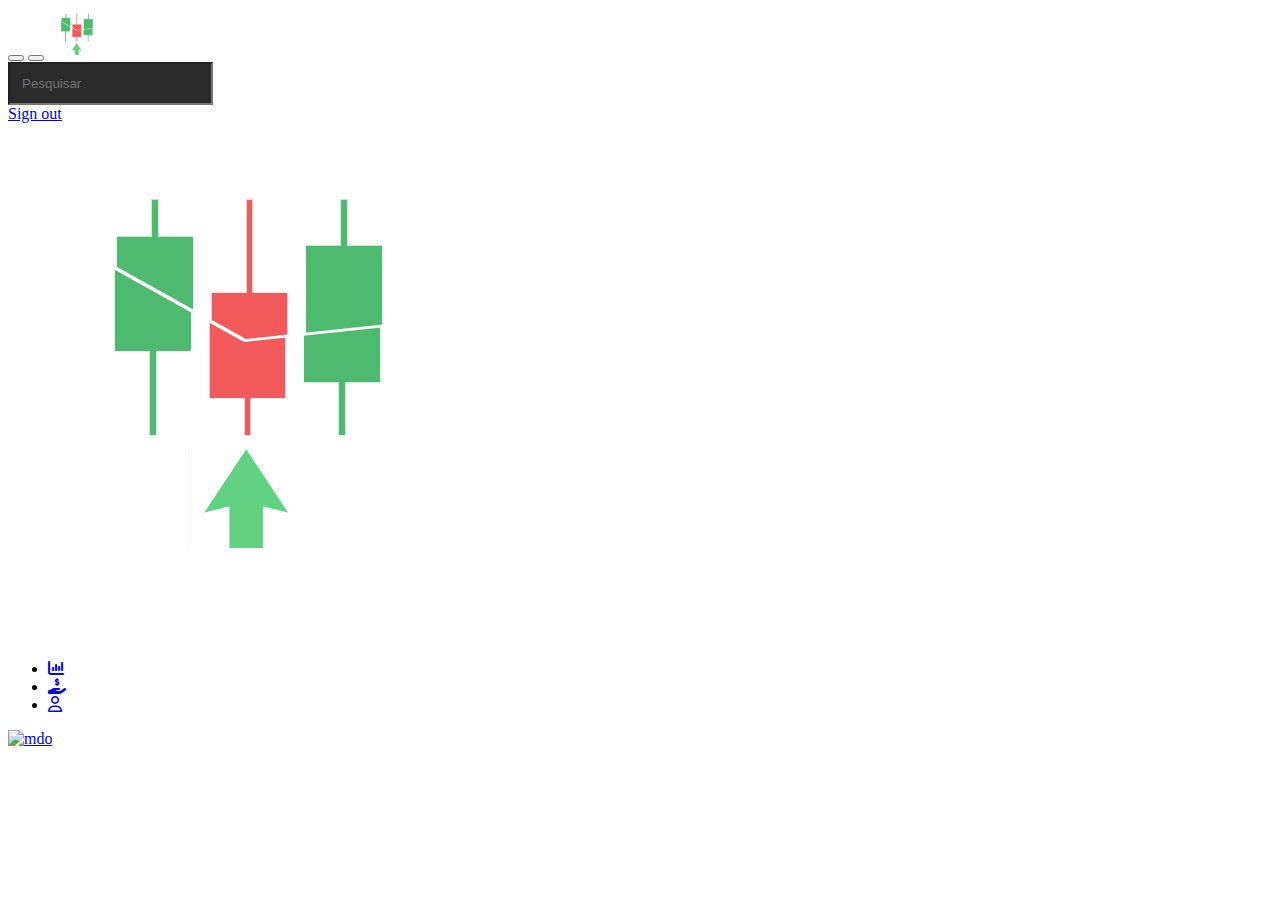
==== index.html @ 85a6a933 "envio-1 navbar" ====
<!doctype html>
<html lang="en">
  <head>
    <meta charset="utf-8">
    <meta name="viewport" content="width=device-width, initial-scale=1">
    <title>The Trade Killer!</title>
    <link rel="stylesheet" href="./style/style.css">
    <link rel="stylesheet" href="/fontawesome-free-6.2.0-web/css/all.css">
    <link rel="shortcut icon" href="./img/logo_trade.png" type="image/x-icon">
  </head>
  <body>

    <header class="navbar navbar-dark sticky-top bg-dark flex-nowrap p-0 shadow">

        <button class="navbar-toggler me-auto border-0" type="button" data-bs-toggle="offcanvas" data-bs-target="#offcanvasDarkNavbar" aria-controls="offcanvasDarkNavbar">
            <span class="navbar-toggler-icon"></span>
          </button>
        
        

        <button class="navbar-toggler position-absolute d-md-none collapsed" type="button" data-bs-toggle="collapse" data-bs-target="#sidebarMenu" aria-controls="sidebarMenu" aria-expanded="false" aria-label="Toggle navigation">
          <span class="navbar-toggler-icon"></span>
        </button>

        <img src="./img/img-nav.png" class="img-fluid me-auto" alt="" style="height:50px ;">

        
        <div class="w-75 me-auto input-group">
            <input class="form-control form-control-dark text-white bg-novo-cinza padding-novo-input rounded-0 border-0 " type="text" placeholder="Pesquisar" aria-label="Search" id="area_pesq">
        </div>

        <div class="navbar-nav me-auto">
          <div class="nav-item text-nowrap">
            <a class="nav-link px-3" href="#">Sign out</a>
          </div>

        </div>
      </header>

    <nav class="">

        <div class="d-flex">

          <div class="">


          <div class="offcanvas offcanvas-start text-bg-dark" tabindex="-1" id="offcanvasDarkNavbar" aria-labelledby="offcanvasDarkNavbarLabel" style="width:100px ;">

            <div class="offcanvas-header">
              <img src="./img/logo_trade.png" class="img-fluid" alt="">
            </div>

        
            <div class="offcanvas-body" >

                <a href="/" class="d-block p-3 link-dark text-decoration-none" data-bs-toggle="tooltip" data-bs-placement="left" data-bs-original-title="Icon-only">
                    <img src="" alt="">
                    <span class="visually-hidden"></span>
                  </a>

                  <ul class="nav nav-pills nav-flush flex-column mb-auto text-center">
                    
                    <li class="nav-item item-li transicao_item">
                      <a href="#" class="nav-link py-2 border-bottom rounded-0 text-white text-white-1 fs-4" aria-current="page" data-bs-toggle="tooltip" data-bs-placement="left" aria-label="Home" data-bs-original-title="Home">
                        <i class="fa-solid fa-chart-column"></i>
                      </a>
                    </li>

                    <li class="nav-item item-li transicao_item">
                      <a href="#" class="nav-link py-2 border-bottom rounded-0 text-white text-white-1 fs-4" aria-current="page" data-bs-toggle="tooltip" data-bs-placement="left" aria-label="Home" data-bs-original-title="Home">
                        <i class="fa-solid fa-hand-holding-dollar"></i>
                      </a>
                    </li>

                    <li class="nav-item item-li transicao_item">
                      <a href="#" class="nav-link py-2 border-bottom rounded-0 text-white text-white-1 fs-4" aria-current="page" data-bs-toggle="tooltip" data-bs-placement="left" aria-label="Home" data-bs-original-title="Home">
                        <i class="fa-regular fa-user"></i>
                      </a>
                    </li>
                   
                  </ul>
                  
                
            </div>

            <div class="offcanvas-footer"> 

                <div class="dropdown border-top">
                    <a href="https://github.com/juanfariastk" class="d-flex align-items-center justify-content-center p-3 link-light text-decoration-none dropdown-toggle item-li transicao_item_final_nav" data-bs-toggle="dropdown" aria-expanded="false">
                      <img src="https://cabanadoleitor.com.br/wp-content/uploads/2020/07/EM_SB_YONE_Inventory.YONE_ACCESSORIES_10_16.png" alt="mdo" width="38" height="38" class="rounded-circle img-efeito">
                    </a>
                  </div>

            </div>

            
          </div>
          
        </div>
        
      </nav>
    

    
    <script src="./js/script.js"></script>
    <link href="https://cdn.jsdelivr.net/npm/bootstrap@5.2.2/dist/css/bootstrap.min.css" rel="stylesheet" integrity="sha384-Zenh87qX5JnK2Jl0vWa8Ck2rdkQ2Bzep5IDxbcnCeuOxjzrPF/et3URy9Bv1WTRi" crossorigin="anonymous">
    <script src="https://cdn.jsdelivr.net/npm/bootstrap@5.2.2/dist/js/bootstrap.bundle.min.js" integrity="sha384-OERcA2EqjJCMA+/3y+gxIOqMEjwtxJY7qPCqsdltbNJuaOe923+mo//f6V8Qbsw3" crossorigin="anonymous"></script>
  </body>
</html>
---- style/style.css ----
.navbar-toggler:focus,
.navbar-toggler:active,
.navbar-toggler-icon:focus {
    outline: none !important;
    box-shadow: none !important;
}

.padding-novo-input{
    padding:12px !important; 
}

.bg-novo-cinza{
    background-color: rgb(43, 43, 43) !important;
}

.form-control-dark:focus{
    background-color: rgb(238, 238, 238) !important;
    color: black !important;
    transform: scale(1.03);
    transition: transform 200ms ease-in-out;
}

.text-white-1:hover{
    color: rgb(238, 238, 238) !important; 
}

.item-li:hover {
    transform: scale(1.2);
    border-radius: 10%;
    font-weight: bolder;
    cursor: pointer;
  }
  
.item-li.transicao_item {
    transition: transform 150ms ease-in-out;
}

.item-li.transicao_item_final_nav {
    transition: transform 150ms ease-in-out;
}

.img-efeito:hover{
    box-shadow: 0px 0px 8px rgb(255, 255, 255);
}
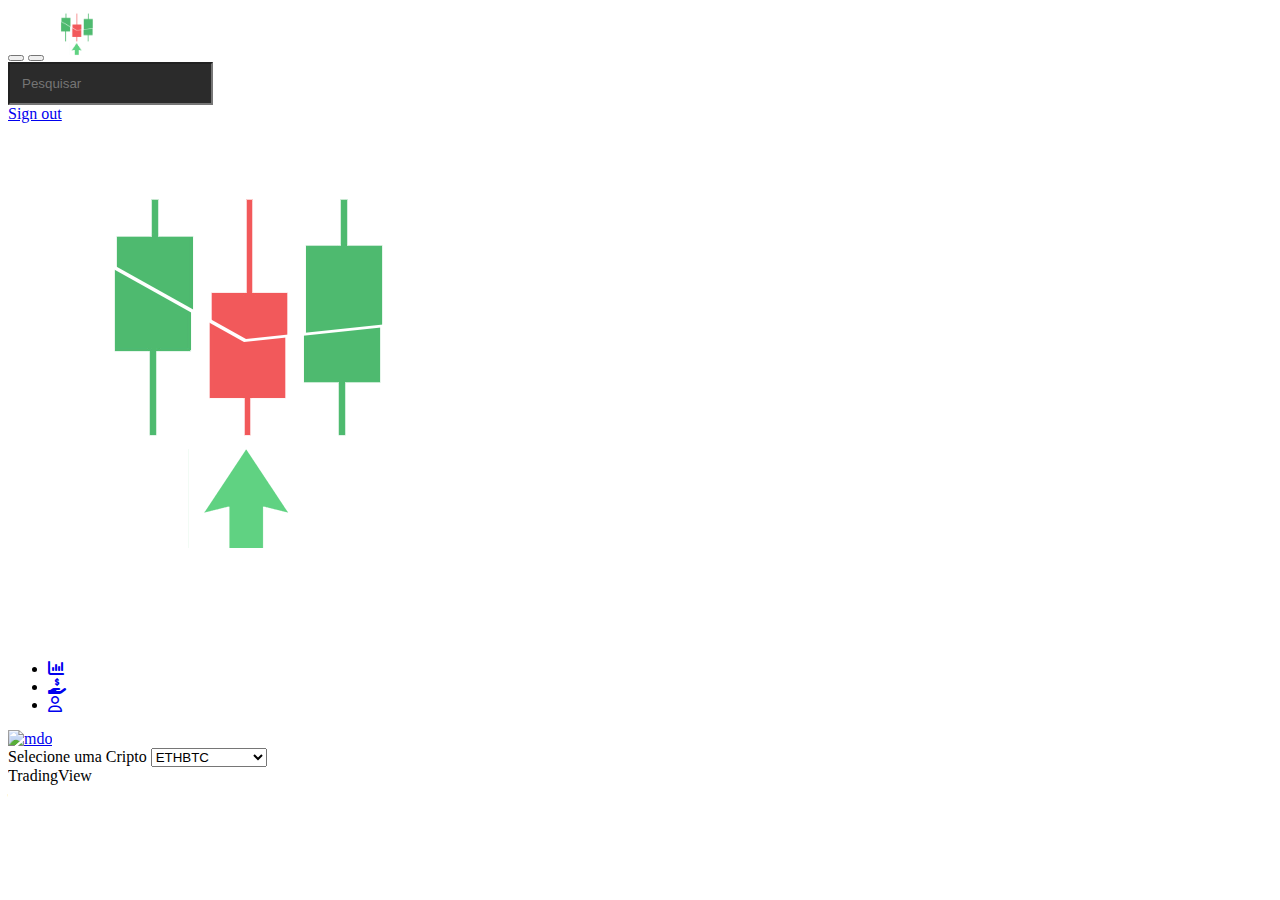
==== commit 227a4f36: "envio 2 - com pré gráficos" ====
--- a/index.html
+++ b/index.html
@@ -99,9 +99,42 @@
         </div>
         
       </nav>
+
+      <main class="row">
+
+        <div class="col-md-12 row m-4">
+
+          <div class="col-md-6">
+          
+            
+
+            <div id="tradingview-widget-container">
+
+              <div id="tradingview_chart1"></div>
+              <div class="input-group ms-3 mt-2 w-50">
+                <span class="input-group-text text-light bg-dark">Selecione uma Cripto</span>
+                <select class="form-select" onChange="carregar_grafico()" name="grafico_trading" id="pares"></select>
+                
+              </div>
     
+            
+            </div>
+          </div>
 
+          <div class="col-md-5">
+
+            <div class="tradingview-widget-container">
+              <div id="tradingview_chart2"></div>
+              <div class="tradingview-widget-copyright"><a href="https://in.tradingview.com/symbols/BINANCE-BTCUSDT/" rel="noopener" target="_blank"></a>TradingView</div>
+            </div>
+          </div>
+
+        </div>
+      </main>
     
+    <script type="text/javascript" src="https://s3.tradingview.com/tv.js"></script>
+    <script src="./js/charts_disp.js"></script>
+    <script type="text/javascript" src="./js/script_trading_view.js"></script>
     <script src="./js/script.js"></script>
     <link href="https://cdn.jsdelivr.net/npm/bootstrap@5.2.2/dist/css/bootstrap.min.css" rel="stylesheet" integrity="sha384-Zenh87qX5JnK2Jl0vWa8Ck2rdkQ2Bzep5IDxbcnCeuOxjzrPF/et3URy9Bv1WTRi" crossorigin="anonymous">
     <script src="https://cdn.jsdelivr.net/npm/bootstrap@5.2.2/dist/js/bootstrap.bundle.min.js" integrity="sha384-OERcA2EqjJCMA+/3y+gxIOqMEjwtxJY7qPCqsdltbNJuaOe923+mo//f6V8Qbsw3" crossorigin="anonymous"></script>
--- a/style/style.css
+++ b/style/style.css
@@ -1,6 +1,11 @@
 .navbar-toggler:focus,
 .navbar-toggler:active,
 .navbar-toggler-icon:focus {
+    outline: none !important;
+    box-shadow: none !important;
+}
+.form-select:focus,
+.form-select:active{
     outline: none !important;
     box-shadow: none !important;
 }
@@ -41,4 +46,5 @@
 
 .img-efeito:hover{
     box-shadow: 0px 0px 8px rgb(255, 255, 255);
-}+}
+
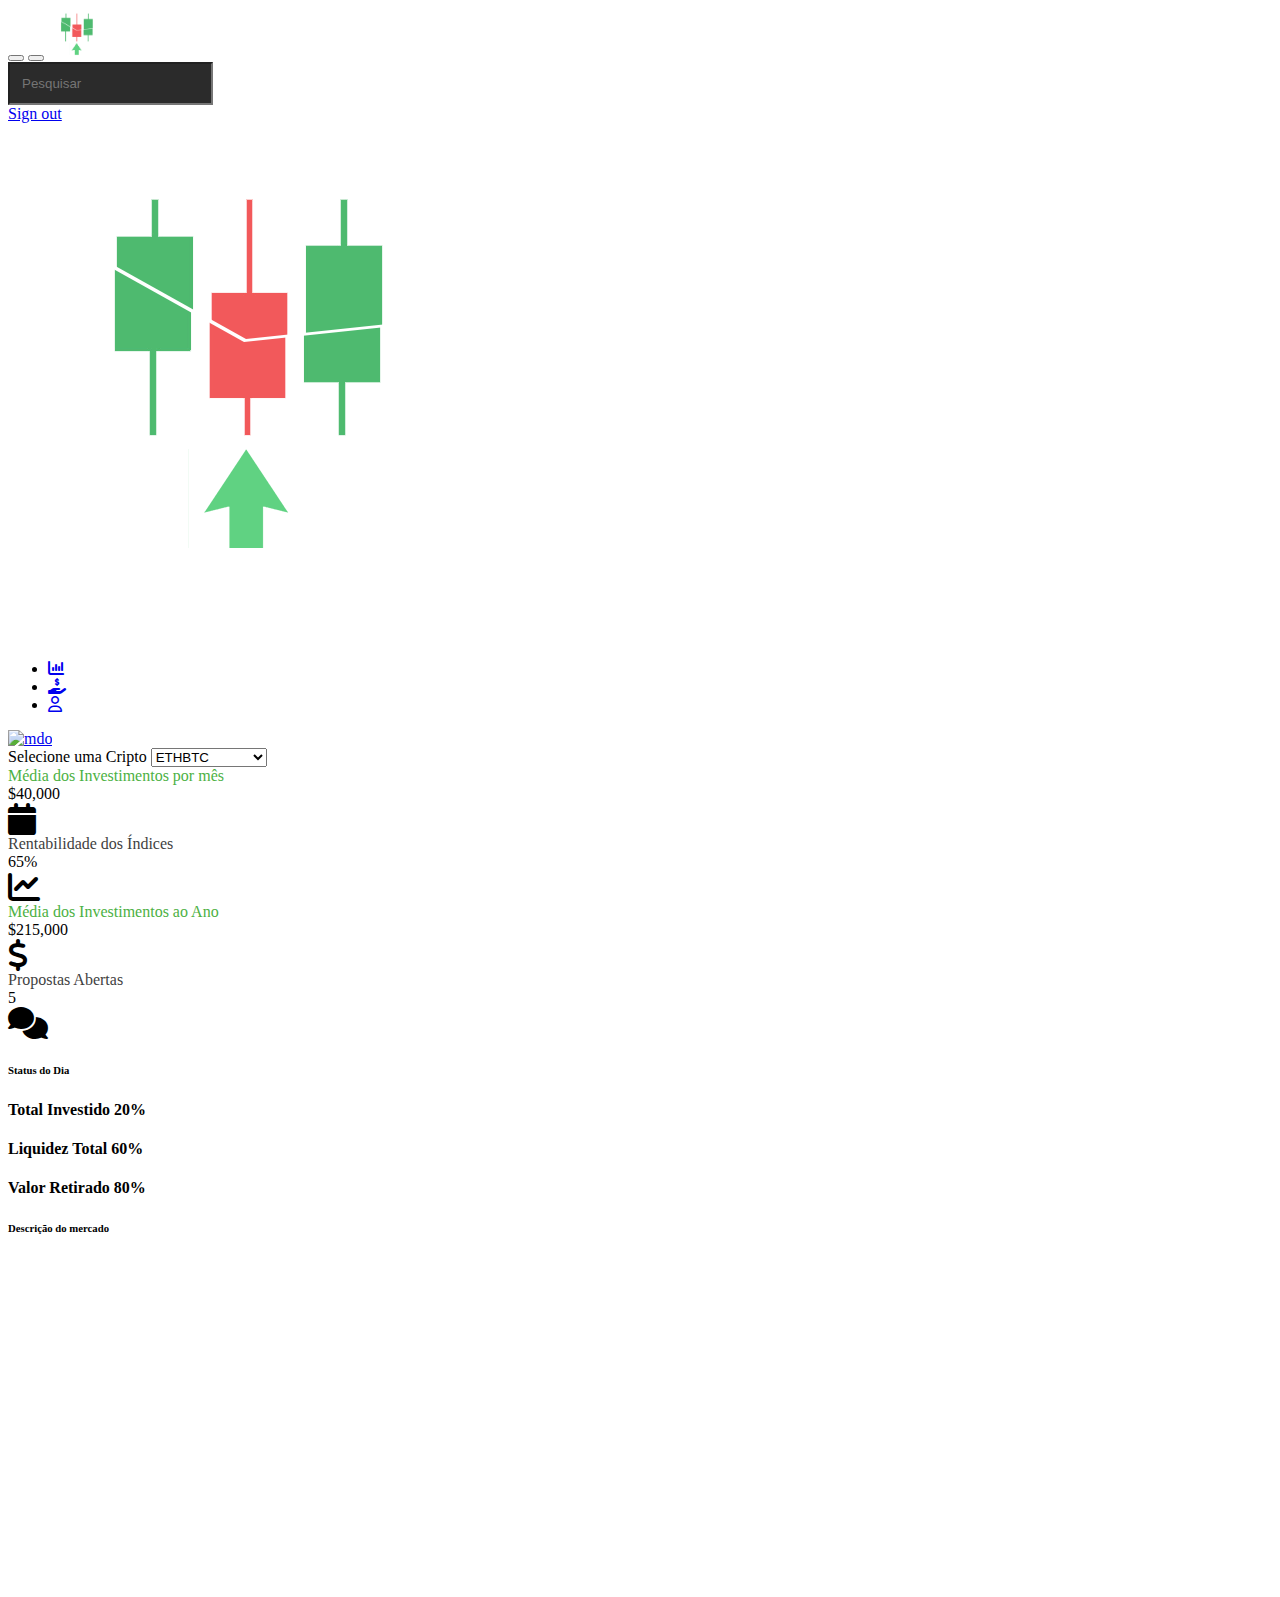
==== commit 09392a42: "envio 3 com alteracoes no layout e novos widgets" ====
--- a/index.html
+++ b/index.html
@@ -85,8 +85,8 @@
 
             <div class="offcanvas-footer"> 
 
-                <div class="dropdown border-top">
-                    <a href="https://github.com/juanfariastk" class="d-flex align-items-center justify-content-center p-3 link-light text-decoration-none dropdown-toggle item-li transicao_item_final_nav" data-bs-toggle="dropdown" aria-expanded="false">
+                <div class="border-top">
+                    <a href="https://github.com/juanfariastk" class="d-flex align-items-center justify-content-center p-3 link-light text-decoration-none item-li transicao_item_final_nav" data-bs-toggle="dropdown" aria-expanded="false">
                       <img src="https://cabanadoleitor.com.br/wp-content/uploads/2020/07/EM_SB_YONE_Inventory.YONE_ACCESSORIES_10_16.png" alt="mdo" width="38" height="38" class="rounded-circle img-efeito">
                     </a>
                   </div>
@@ -100,13 +100,11 @@
         
       </nav>
 
-      <main class="row">
-
-        <div class="col-md-12 row m-4">
+      <section class="row">
+
+        <div class="col-md-12 row m-2">
 
           <div class="col-md-6">
-          
-            
 
             <div id="tradingview-widget-container">
 
@@ -116,21 +114,211 @@
                 <select class="form-select" onChange="carregar_grafico()" name="grafico_trading" id="pares"></select>
                 
               </div>
-    
             
             </div>
-          </div>
-
-          <div class="col-md-5">
+
+          </div>
+
+          <div class="col-md-5 d-sm-none d-lg-block">
 
             <div class="tradingview-widget-container">
+
               <div id="tradingview_chart2"></div>
-              <div class="tradingview-widget-copyright"><a href="https://in.tradingview.com/symbols/BINANCE-BTCUSDT/" rel="noopener" target="_blank"></a>TradingView</div>
-            </div>
-          </div>
-
-        </div>
-      </main>
+              <div class="tradingview-widget-copyright"><a href="https://in.tradingview.com/symbols/BINANCE-BTCUSDT/" rel="noopener" target="_blank"></a></div>
+
+            </div>
+
+          </div>
+
+        </div>
+
+      </section>
+
+      <section class="row m-1 mt-2">
+
+        <div class="col-xl-3 col-md-6 mb-4">
+
+            <div class="card border-left-primary shadow h-100 py-2 item-li2 transicao_item">
+
+                <div class="card-body">
+
+                    <div class="row no-gutters align-items-center">
+
+                        <div class="col mr-2">
+
+                            <div class="text-xs font-weight-bold text-success-1 text-uppercase mb-1">                        
+                                Média dos Investimentos por mês</div>
+                            <div class="h5 mb-0 font-weight-bold text-gray-800" id="valor_investimentos_mensal">$40,000</div>
+
+                        </div>
+
+                        <div class="col-auto">
+                            <i class="fas fa-calendar fa-2x text-gray-300"></i>
+                        </div>
+                    </div>
+                </div>
+            </div>
+        </div>
+ 
+        <div class="col-xl-3 col-md-6 mb-4">
+
+            <div class="card border-left-info shadow h-100 py-2 item-li2 transicao_item">
+
+                <div class="card-body">
+
+                    <div class="row no-gutters align-items-center">
+
+                        <div class="col mr-2">
+
+                            <div class="text-xs font-weight-bold text-secondary-1 text-uppercase mb-1">Rentabilidade dos Índices
+                            </div>
+
+                            <div class="row no-gutters align-items-center">
+                                <div class="col-auto">
+                                    <div class="h5 mb-0 mr-3 font-weight-bold text-gray-800">65%</div>
+                                </div>
+
+                                <div class="col">
+                                    <div class="progress progress-sm mr-2">
+                                        <div class="progress-bar progress-bar-striped progress-bar-animated bg-dark" role="progressbar" style="width: 55%" aria-valuenow="65" aria-valuemin="0" aria-valuemax="100"></div>
+                                    </div>
+
+                                </div>
+
+                            </div>
+
+                        </div>
+                        
+                        <div class="col-auto">
+                            <i class="fa-solid fa-chart-line fa-2x text-gray-300"></i>
+                        </div>
+
+                    </div>
+                </div>
+            </div>
+        </div>
+
+        <div class="col-xl-3 col-md-6 mb-4">
+
+          <div class="card border-left-success shadow h-100 py-2 item-li2 transicao_item">
+
+              <div class="card-body">
+
+                  <div class="row no-gutters align-items-center">
+
+                      <div class="col mr-2">
+
+                          <div class="text-xs font-weight-bold text-success-1 text-uppercase mb-1">
+                              Média dos Investimentos ao Ano</div>
+
+                          <div class="h5 mb-0 font-weight-bold text-gray-800" id="valor_investimentos_anual">$215,000</div>
+
+                      </div>
+
+                      <div class="col-auto">
+                          <i class="fas fa-dollar-sign fa-2x text-gray-300"></i>
+                      </div>
+
+                  </div>
+              </div>
+          </div>
+      </div>
+
+        <div class="col-xl-3 col-md-6 mb-4">
+
+            <div class="card border-left-warning shadow h-100 py-2 item-li2 transicao_item">
+
+                <div class="card-body">
+
+                    <div class="row no-gutters align-items-center">
+
+                        <div class="col mr-2">
+
+                            <div class="text-xs font-weight-bold text-secondary-1 text-uppercase mb-1">
+                                Propostas Abertas</div>
+                            <div class="h5 mb-0 font-weight-bold text-gray-800" id="propostas_abertas">5</div>
+
+                        </div>
+
+                        <div class="col-auto">
+                            <i class="fas fa-comments fa-2x text-gray-300"></i>
+                        </div>
+
+                    </div>
+                </div>
+            </div>
+        </div>
+      </section>
+
+      <section class="row m-1">
+        
+        <div class="col-lg-6 mb-4">
+            
+            <div class="card shadow mb-4 mt-5">
+                <div class="card-header py-3">
+                    <h6 class="m-0 font-weight-bold text-dark">Status do Dia</h6>
+                </div>
+                <div class="card-body">
+                  
+                    <h4 class="small font-weight-bold">Total Investido <span class="float-right">20%</span></h4>
+                    <div class="progress mb-4 ">
+                        <div class="progress-bar bg-dark" role="progressbar" style="width: 20%" aria-valuenow="20" aria-valuemin="0" aria-valuemax="100"></div>
+                    </div>
+
+                    <h4 class="small font-weight-bold">Liquidez Total <span class="float-right">60%</span></h4>
+                    <div class="progress mb-4">
+                        <div class="progress-bar bg-dark" role="progressbar" style="width: 60%" aria-valuenow="60" aria-valuemin="0" aria-valuemax="100"></div>
+                    </div>
+
+                    <h4 class="small font-weight-bold">Valor Retirado <span class="float-right">80%</span></h4>
+                    <div class="progress mb-4">
+                        <div class="progress-bar bg-dark" role="progressbar" style="width: 80%" aria-valuenow="80" aria-valuemin="0" aria-valuemax="100"></div>
+                    </div>
+                    
+                </div>
+            </div>
+
+        </div>
+
+        <div class="col-lg-6 mb-4">
+
+            <div class="card shadow mb-4" >
+                <div class="card-header bg-dark py-3">
+                    <h6 class="m-0 font-weight-bold text-light">Descrição do mercado</h6>
+                </div>
+
+                <div class="card-body" style="height:330px">
+
+                    <div class="" style="height:280px ;">
+                               
+                      <div class="tradingview-widget-container">
+                        <div class="tradingview-widget-container__widget"></div>
+                        <div class="tradingview-widget-copyright"></div>
+                        <p class="" id="p_desc_mercado"></p>
+                        <script type="text/javascript" src="https://s3.tradingview.com/external-embedding/embed-widget-events.js" async>
+                          {
+                          "width": "100%",
+                          "height": "100%",
+                          "colorTheme": "dark",
+                          "isTransparent": false,
+                          "locale": "br",
+                          "importanceFilter": "-1,0,1",
+                          "currencyFilter": "USD,EUR,ITL,NZD,CHF,AUD,FRF,JPY,ZAR,TRL,CAD,DEM,MXN,ESP,GBP"
+                        }
+                        </script>
+                        
+                      </div>
+                      
+                    </div>              
+                    
+                </div>
+            </div>
+
+
+        </div>
+      
+      </section>
+      
     
     <script type="text/javascript" src="https://s3.tradingview.com/tv.js"></script>
     <script src="./js/charts_disp.js"></script>
--- a/style/style.css
+++ b/style/style.css
@@ -9,7 +9,19 @@
     outline: none !important;
     box-shadow: none !important;
 }
+.form-control:focus,
+.form-control:active{
+    outline: none !important;
+    box-shadow: none !important;
+}
 
+.text-secondary-1{
+    color: rgb(63, 63, 63);
+}
+
+.text-success-1{
+    color:rgb(76, 177, 67);
+}
 .padding-novo-input{
     padding:12px !important; 
 }
@@ -34,14 +46,21 @@
     border-radius: 10%;
     font-weight: bolder;
     cursor: pointer;
-  }
-  
+}
+
+.item-li2:hover{
+    transform: scale(1.1);
+}
+
+.item-li2.transicao_item{
+    transition: transform 300ms ease-in-out;
+}
 .item-li.transicao_item {
     transition: transform 150ms ease-in-out;
 }
 
 .item-li.transicao_item_final_nav {
-    transition: transform 150ms ease-in-out;
+    transition: transform 250ms ease-in-out;
 }
 
 .img-efeito:hover{
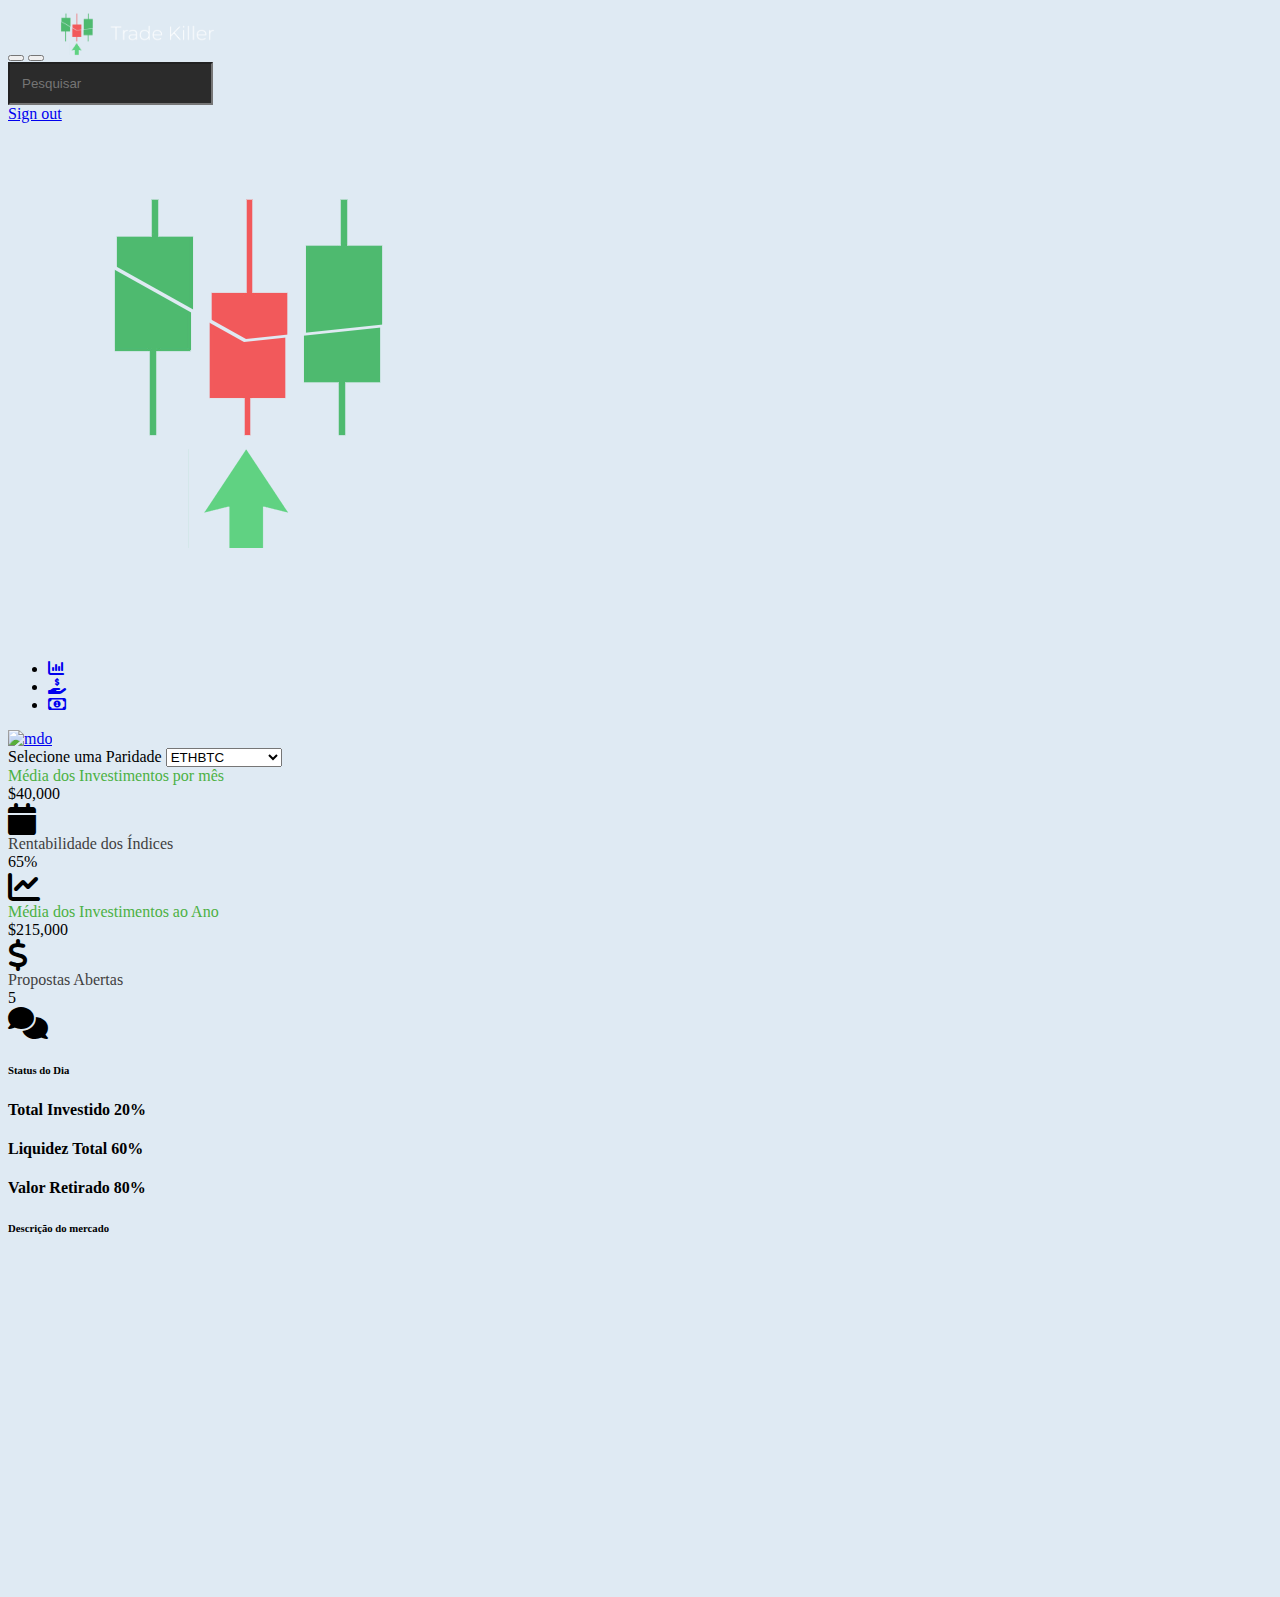
==== commit c6ae4ba3: "envio com alterações no script, html e ajustes responsivos" ====
--- a/index.html
+++ b/index.html
@@ -5,10 +5,10 @@
     <meta name="viewport" content="width=device-width, initial-scale=1">
     <title>The Trade Killer!</title>
     <link rel="stylesheet" href="./style/style.css">
-    <link rel="stylesheet" href="/fontawesome-free-6.2.0-web/css/all.css">
+    <link rel="stylesheet" href="./fontawesome-free-6.2.0-web/css/all.css">
     <link rel="shortcut icon" href="./img/logo_trade.png" type="image/x-icon">
   </head>
-  <body>
+  <body class="bg-geral">
 
     <header class="navbar navbar-dark sticky-top bg-dark flex-nowrap p-0 shadow">
 
@@ -61,20 +61,20 @@
                   <ul class="nav nav-pills nav-flush flex-column mb-auto text-center">
                     
                     <li class="nav-item item-li transicao_item">
-                      <a href="#" class="nav-link py-2 border-bottom rounded-0 text-white text-white-1 fs-4" aria-current="page" data-bs-toggle="tooltip" data-bs-placement="left" aria-label="Home" data-bs-original-title="Home">
+                      <a href="./index.html" class="nav-link py-2 border-bottom rounded-0 text-white text-white-1 fs-4" aria-current="page" data-bs-toggle="tooltip" data-bs-placement="left" aria-label="Home" data-bs-original-title="Home">
                         <i class="fa-solid fa-chart-column"></i>
                       </a>
                     </li>
 
                     <li class="nav-item item-li transicao_item">
-                      <a href="#" class="nav-link py-2 border-bottom rounded-0 text-white text-white-1 fs-4" aria-current="page" data-bs-toggle="tooltip" data-bs-placement="left" aria-label="Home" data-bs-original-title="Home">
+                      <a href="./planos.html" class="nav-link py-2 border-bottom rounded-0 text-white text-white-1 fs-4" aria-current="page" data-bs-toggle="tooltip" data-bs-placement="left" aria-label="Home" data-bs-original-title="Home">
                         <i class="fa-solid fa-hand-holding-dollar"></i>
                       </a>
                     </li>
 
                     <li class="nav-item item-li transicao_item">
-                      <a href="#" class="nav-link py-2 border-bottom rounded-0 text-white text-white-1 fs-4" aria-current="page" data-bs-toggle="tooltip" data-bs-placement="left" aria-label="Home" data-bs-original-title="Home">
-                        <i class="fa-regular fa-user"></i>
+                      <a href="./comprar.html" class="nav-link py-2 border-bottom rounded-0 text-white text-white-1 fs-4" aria-current="page" data-bs-toggle="tooltip" data-bs-placement="left" aria-label="Home" data-bs-original-title="Home">
+                        <i class="fa-regular fa-money-bill-1"></i>
                       </a>
                     </li>
                    
@@ -102,7 +102,7 @@
 
       <section class="row">
 
-        <div class="col-md-12 row m-2">
+        <div class="col-md-12 row m-2 d-sm-none d-lg-block">
 
           <div class="col-md-6">
 
@@ -110,7 +110,7 @@
 
               <div id="tradingview_chart1"></div>
               <div class="input-group ms-3 mt-2 w-50">
-                <span class="input-group-text text-light bg-dark">Selecione uma Cripto</span>
+                <span class="input-group-text text-light bg-dark d-sm-block">Selecione uma Paridade</span>
                 <select class="form-select" onChange="carregar_grafico()" name="grafico_trading" id="pares"></select>
                 
               </div>
@@ -119,7 +119,7 @@
 
           </div>
 
-          <div class="col-md-5 d-sm-none d-lg-block">
+          <div class="col-md-5 d-none">
 
             <div class="tradingview-widget-container">
 
@@ -162,7 +162,7 @@
  
         <div class="col-xl-3 col-md-6 mb-4">
 
-            <div class="card border-left-info shadow h-100 py-2 item-li2 transicao_item">
+            <div class="card shadow h-100 py-2 item-li2 transicao_item">
 
                 <div class="card-body">
 
@@ -200,7 +200,7 @@
 
         <div class="col-xl-3 col-md-6 mb-4">
 
-          <div class="card border-left-success shadow h-100 py-2 item-li2 transicao_item">
+          <div class="card shadow h-100 py-2 item-li2 transicao_item">
 
               <div class="card-body">
 
@@ -226,7 +226,7 @@
 
         <div class="col-xl-3 col-md-6 mb-4">
 
-            <div class="card border-left-warning shadow h-100 py-2 item-li2 transicao_item">
+            <div class="card shadow h-100 py-2 item-li2 transicao_item">
 
                 <div class="card-body">
 
--- a/style/style.css
+++ b/style/style.css
@@ -26,6 +26,9 @@
     padding:12px !important; 
 }
 
+.bg-geral{
+    background-color: #dfeaf3;
+}
 .bg-novo-cinza{
     background-color: rgb(43, 43, 43) !important;
 }
@@ -67,3 +70,98 @@
     box-shadow: 0px 0px 8px rgb(255, 255, 255);
 }
 
+.display-7{
+    font-size: calc(1.175rem + 0.2vw);
+    font-weight: 300;
+    line-height: 1.2;
+}
+
+.planos{
+    text-align: center;
+    background: #fff;
+    margin: 0 -15px;
+    box-shadow: 0 0 10px #ababab;
+    padding-bottom: 40px;
+    border-radius: 10px;
+    color: #cad0de;
+    transform: scale(1);
+    transition: all .5s ease 0s;
+}
+.planos:hover{
+    transform: scale(1.05);
+    z-index: 1;
+}
+
+.planos .planos-header{
+    padding: 20px 0;
+    background: #f5f6f9;
+    border-radius: 0px 0px 0% 10%;
+    transition: all .5s ease 0s;
+}
+
+.planos:hover .planos-header{
+    background: #464646;
+}
+
+.planos .planos-header i{
+    font-size: 50px;
+    color: #858c9a;
+    margin-bottom: 10px;
+    transition: all .5s ease 0s;
+}
+
+.planos .planos-valores{
+    font-size: 20px;
+    color: #5c5c5c;
+    transition: all .5s ease 0s;
+}
+
+.planos .mes {
+    margin-top: -3px;
+    display: block;
+    font-size: 18px;
+    color: #cad0de;
+}
+
+.planos:hover .mes,
+.planos:hover .planos-valores,
+.planos:hover .planos-header i {
+    color: #fff;
+}
+
+.planos .topo1 {
+    font-size: 24px;
+    color: #2b2b2b;
+    margin-top: 10px;
+    margin-bottom: 20px;
+    text-transform: uppercase;
+}
+
+.planos .planos-conteudos ul {
+    list-style: none;
+    padding: 0;
+    margin-bottom: 30px;
+}
+
+.planos .planos-conteudos ul li {
+    line-height: 30px;
+    color: #797979;
+}
+
+.planos .planos-cadastro a {
+    text-decoration: none;
+    display: inline-block;
+    font-size: 15px;
+    color: #fff;
+    padding: 10px 35px;
+    border-radius: 20px;
+    background: #c2c2c2;
+    text-transform: uppercase;
+    transition: all .3s ease 0s
+}
+
+.planos .planos-cadastro a:hover {
+    background: #2b2b2b;
+    box-shadow: 0 0 10px #00000093
+}
+
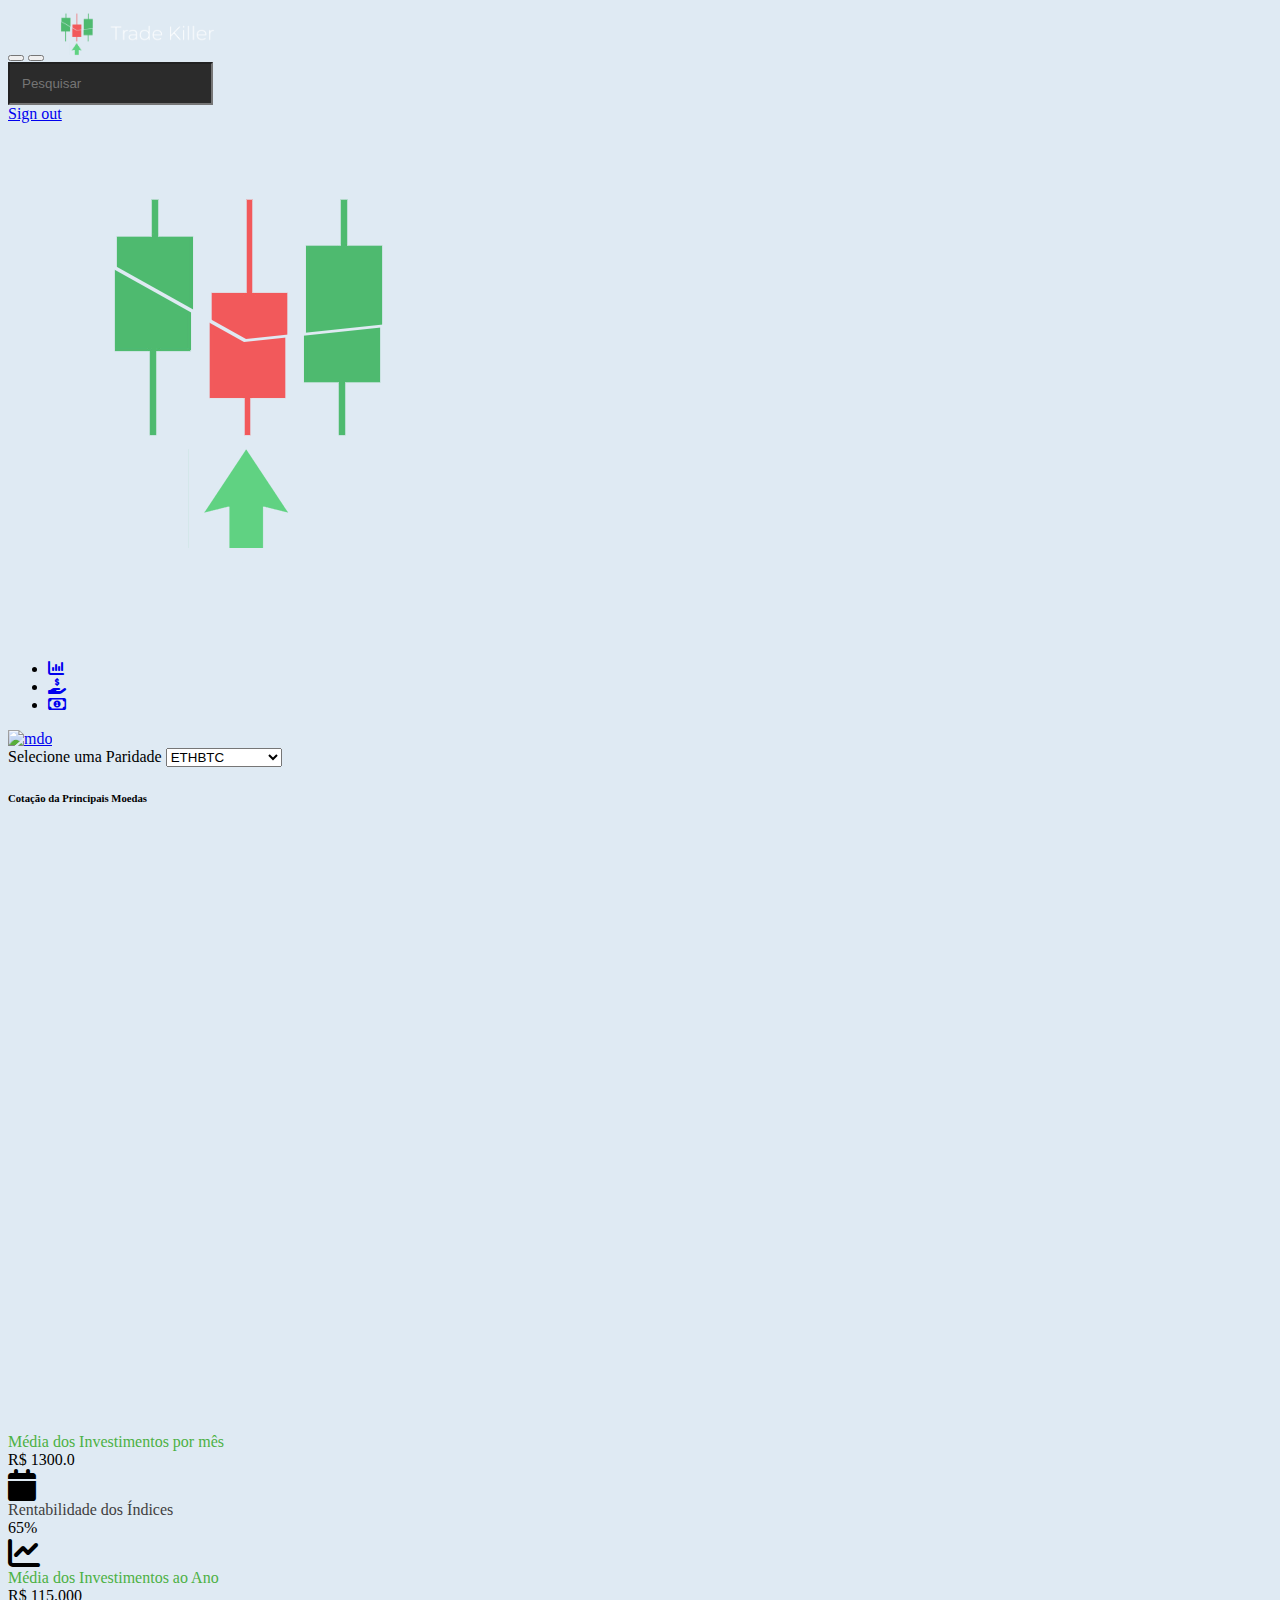
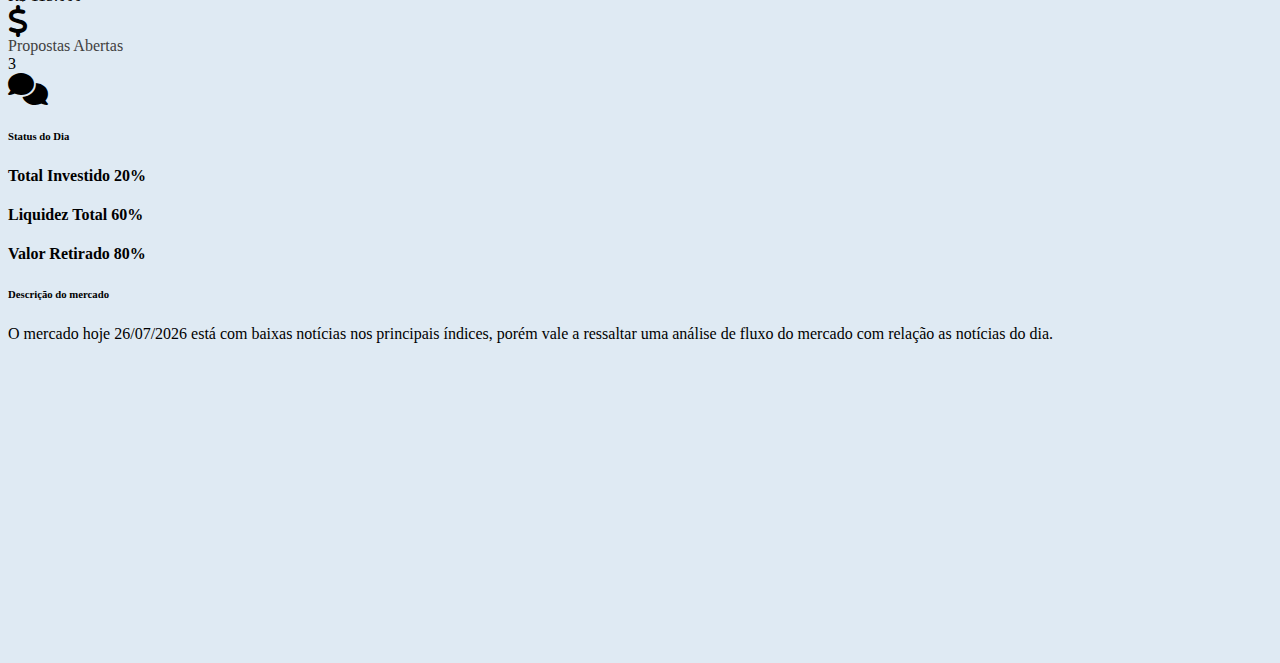
==== commit 1fa38d83: "provavel envio-final" ====
--- a/index.html
+++ b/index.html
@@ -100,36 +100,45 @@
         
       </nav>
 
-      <section class="row">
-
-        <div class="col-md-12 row m-2 d-sm-none d-lg-block">
-
-          <div class="col-md-6">
+      <section class="row ">
+
+        <div class="col-lg-6 row m-2 d-sm-none d-md-none d-lg-block">
+
+        <div class="col-md-5">
 
             <div id="tradingview-widget-container">
 
               <div id="tradingview_chart1"></div>
-              <div class="input-group ms-3 mt-2 w-50">
-                <span class="input-group-text text-light bg-dark d-sm-block">Selecione uma Paridade</span>
-                <select class="form-select" onChange="carregar_grafico()" name="grafico_trading" id="pares"></select>
-                
+              
+            
+            </div>
+            <div class="ms-3 mt-2 d-flex input-group">
+              <label class="input-group-text text-light bg-dark" for="pares">Selecione uma Paridade</label>
+              <select class="form-select form-select-md" onChange="carregar_grafico()" name="grafico_trading" id="pares"></select>
+              
+            </div>
+        </div>
+
+          
+
+        </div>
+
+        <div class="col-lg-5 m-2 col-sm-12 mt-4">
+
+          <div class="card shadow">
+
+            <div class="card-header bg-dark">
+              <h6 class=" text-light mt-1">Cotação da Principais Moedas</h6>
+            </div>
+
+              <div class="card-body">
+
+                <div>
+                  <canvas id="grafico_1" width="1000" height="600"></canvas>
+                </div>
+
               </div>
-            
-            </div>
-
           </div>
-
-          <div class="col-md-5 d-none">
-
-            <div class="tradingview-widget-container">
-
-              <div id="tradingview_chart2"></div>
-              <div class="tradingview-widget-copyright"><a href="https://in.tradingview.com/symbols/BINANCE-BTCUSDT/" rel="noopener" target="_blank"></a></div>
-
-            </div>
-
-          </div>
-
         </div>
 
       </section>
@@ -319,7 +328,7 @@
       
       </section>
       
-    
+    <script src="https://cdn.jsdelivr.net/npm/chart.js"></script>
     <script type="text/javascript" src="https://s3.tradingview.com/tv.js"></script>
     <script src="./js/charts_disp.js"></script>
     <script type="text/javascript" src="./js/script_trading_view.js"></script>
